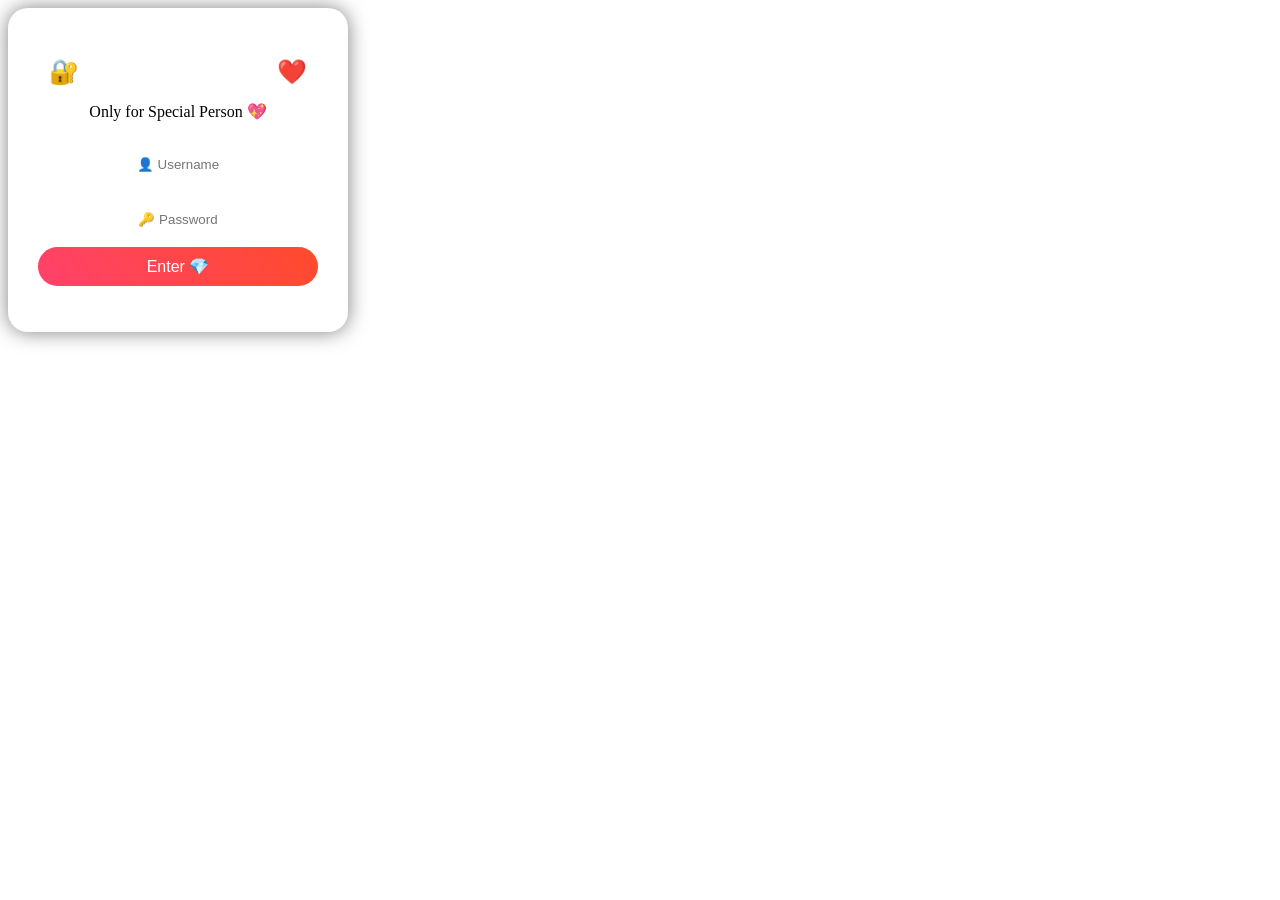
==== index.html @ 48de4220 "Update index.html" ====
<!DOCTYPE html>
<html>
<head>
  <title>Ultra Login 💖</title>
  <link rel="stylesheet" href="style.css">
</head>

<body>

<div class="container">

  <div class="glass">
    <h2>🔐 Secret Love Login ❤️</h2>
    <p>Only for Special Person 💖</p>

    <input type="text" id="user" placeholder="👤 Username"><br>
    <input type="password" id="pass" placeholder="🔑 Password"><br>

    <button onclick="login()">Enter 💎</button>

    <p id="msg"></p>
  </div>

</div>

<script src="script.js"></script>

</body>
</html>
---- style.css ----
/* BACKGROUND */
.login-bg {
  display: flex;
  justify-content: center;
  align-items: center;
  height: 100vh;
  background: linear-gradient(-45deg, #ff4b2b, #ff416c, #8e2de2, #4a00e0);
  background-size: 400% 400%;
  animation: gradientBG 10s ease infinite;
  font-family: Arial, sans-serif;
}

/* ANIMATION BG */
@keyframes gradientBG {
  0% { background-position: 0% 50%; }
  50% { background-position: 100% 50%; }
  100% { background-position: 0% 50%; }
}

/* GLASS CARD */
.glass {
  background: rgba(255, 255, 255, 0.15);
  padding: 30px;
  border-radius: 20px;
  text-align: center;
  backdrop-filter: blur(15px);
  box-shadow: 0 0 20px rgba(0,0,0,0.5);
  width: 280px;
}

/* TITLE */
.glass h2 {
  color: white;
  margin-bottom: 5px;
}

/* SUBTEXT */
.sub {
  color: #ffdede;
  font-size: 14px;
  margin-bottom: 15px;
}

/* INPUT */
input {
  width: 90%;
  padding: 10px;
  margin: 10px 0;
  border-radius: 25px;
  border: none;
  outline: none;
  text-align: center;
}

/* BUTTON */
button {
  width: 100%;
  padding: 10px;
  border-radius: 25px;
  border: none;
  background: linear-gradient(45deg, #ff416c, #ff4b2b);
  color: white;
  font-size: 16px;
  cursor: pointer;
  transition: 0.3s;
}

/* BUTTON HOVER */
button:hover {
  transform: scale(1.05);
  box-shadow: 0 0 15px #ff4b2b;
}

/* ERROR MSG */
#msg {
  color: yellow;
  margin-top: 10px;
}
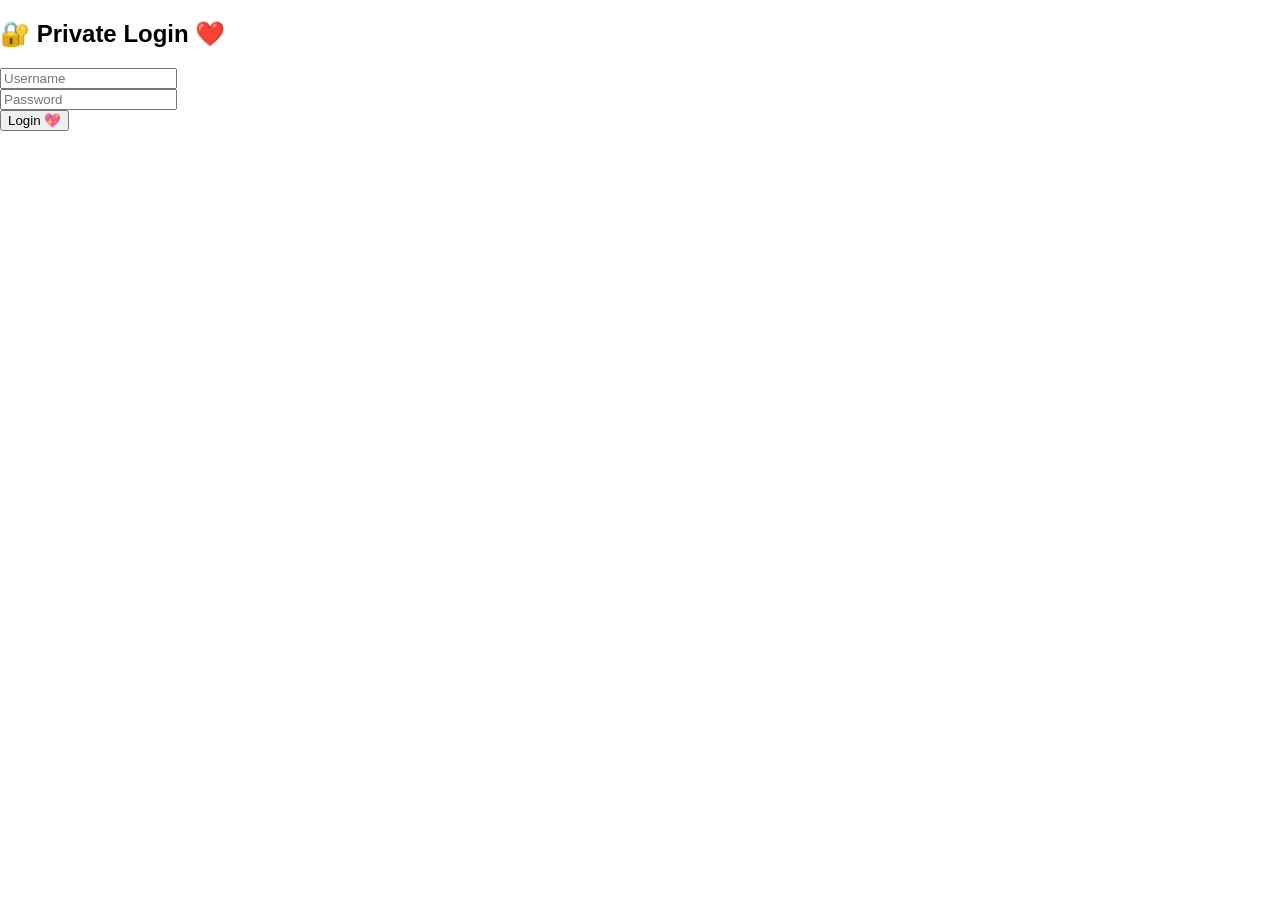
==== commit 8192a5bf: "Update index.html" ====
--- a/index.html
+++ b/index.html
@@ -1,26 +1,21 @@
 <!DOCTYPE html>
 <html>
 <head>
-  <title>Ultra Login 💖</title>
+  <title>Private Login 💖</title>
   <link rel="stylesheet" href="style.css">
 </head>
 
-<body>
+<body class="login-bg">
 
-<div class="container">
+<div class="glass">
+  <h2>🔐 Private Login ❤️</h2>
 
-  <div class="glass">
-    <h2>🔐 Secret Love Login ❤️</h2>
-    <p>Only for Special Person 💖</p>
+  <input type="text" id="user" placeholder="Username"><br>
+  <input type="password" id="pass" placeholder="Password"><br>
 
-    <input type="text" id="user" placeholder="👤 Username"><br>
-    <input type="password" id="pass" placeholder="🔑 Password"><br>
+  <button onclick="login()">Login 💖</button>
 
-    <button onclick="login()">Enter 💎</button>
-
-    <p id="msg"></p>
-  </div>
-
+  <p id="msg"></p>
 </div>
 
 <script src="script.js"></script>
--- a/style.css
+++ b/style.css
@@ -1,78 +1,59 @@
-/* BACKGROUND */
-.login-bg {
-  display: flex;
-  justify-content: center;
-  align-items: center;
-  height: 100vh;
-  background: linear-gradient(-45deg, #ff4b2b, #ff416c, #8e2de2, #4a00e0);
-  background-size: 400% 400%;
-  animation: gradientBG 10s ease infinite;
-  font-family: Arial, sans-serif;
+body{
+  margin:0;
+  font-family:sans-serif;
+  overflow:hidden;
 }
 
-/* ANIMATION BG */
-@keyframes gradientBG {
-  0% { background-position: 0% 50%; }
-  50% { background-position: 100% 50%; }
-  100% { background-position: 0% 50%; }
+/* VIDEO */
+#bgVideo{
+  position:fixed;
+  width:100%;
+  height:100%;
+  object-fit:cover;
+  z-index:-1;
 }
 
-/* GLASS CARD */
-.glass {
-  background: rgba(255, 255, 255, 0.15);
-  padding: 30px;
-  border-radius: 20px;
-  text-align: center;
-  backdrop-filter: blur(15px);
-  box-shadow: 0 0 20px rgba(0,0,0,0.5);
-  width: 280px;
+/* CONTENT */
+.content{
+  text-align:center;
+  color:white;
+  margin-top:100px;
 }
 
-/* TITLE */
-.glass h2 {
-  color: white;
-  margin-bottom: 5px;
+/* INTRO */
+#intro{
+  position:fixed;
+  width:100%;
+  height:100%;
+  background:black;
+  display:flex;
+  justify-content:center;
+  align-items:center;
+  color:white;
+  z-index:999;
 }
 
-/* SUBTEXT */
-.sub {
-  color: #ffdede;
-  font-size: 14px;
-  margin-bottom: 15px;
+/* 🎈 BALLOONS */
+.balloons span{
+  position:fixed;
+  bottom:-100px;
+  width:40px;
+  height:60px;
+  border-radius:50%;
+  animation:rise 10s infinite;
 }
 
-/* INPUT */
-input {
-  width: 90%;
-  padding: 10px;
-  margin: 10px 0;
-  border-radius: 25px;
-  border: none;
-  outline: none;
-  text-align: center;
+/* COLORS */
+.balloons span:nth-child(1){ left:10%; background:#ff4d4d; animation-duration:8s;}
+.balloons span:nth-child(2){ left:25%; background:#ffcc00; animation-duration:10s;}
+.balloons span:nth-child(3){ left:40%; background:#00ffcc; animation-duration:7s;}
+.balloons span:nth-child(4){ left:55%; background:#ff66ff; animation-duration:9s;}
+.balloons span:nth-child(5){ left:70%; background:#66ccff; animation-duration:11s;}
+.balloons span:nth-child(6){ left:85%; background:#ff9966; animation-duration:8s;}
+.balloons span:nth-child(7){ left:95%; background:#99ff99; animation-duration:12s;}
+
+/* ANIMATION */
+@keyframes rise{
+  0%{transform:translateY(0); opacity:1;}
+  100%{transform:translateY(-120vh); opacity:0;}
 }
-
-/* BUTTON */
-button {
-  width: 100%;
-  padding: 10px;
-  border-radius: 25px;
-  border: none;
-  background: linear-gradient(45deg, #ff416c, #ff4b2b);
-  color: white;
-  font-size: 16px;
-  cursor: pointer;
-  transition: 0.3s;
-}
-
-/* BUTTON HOVER */
-button:hover {
-  transform: scale(1.05);
-  box-shadow: 0 0 15px #ff4b2b;
-}
-
-/* ERROR MSG */
-#msg {
-  color: yellow;
-  margin-top: 10px;
-}
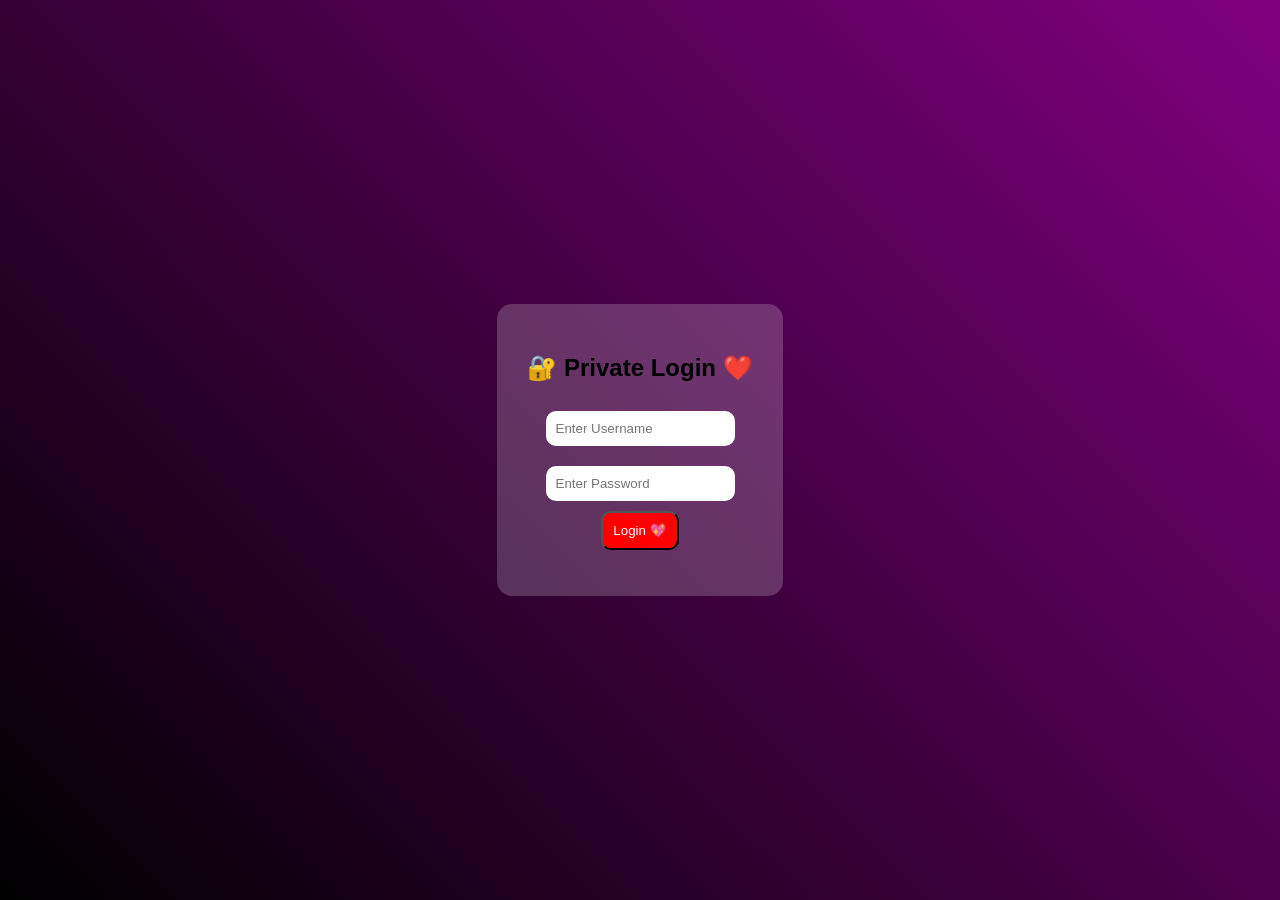
==== commit 0efcf0bd: "Update index.html" ====
--- a/index.html
+++ b/index.html
@@ -1,7 +1,7 @@
 <!DOCTYPE html>
 <html>
 <head>
-  <title>Private Login 💖</title>
+  <title>Private For Annu 💖</title>
   <link rel="stylesheet" href="style.css">
 </head>
 
@@ -10,8 +10,8 @@
 <div class="glass">
   <h2>🔐 Private Login ❤️</h2>
 
-  <input type="text" id="user" placeholder="Username"><br>
-  <input type="password" id="pass" placeholder="Password"><br>
+  <input type="text" id="user" placeholder="Enter Username"><br>
+  <input type="password" id="pass" placeholder="Enter Password"><br>
 
   <button onclick="login()">Login 💖</button>
 
--- a/style.css
+++ b/style.css
@@ -1,10 +1,40 @@
 body{
   margin:0;
   font-family:sans-serif;
-  overflow:hidden;
 }
 
-/* VIDEO */
+/* 🔐 LOGIN PAGE */
+.login-bg{
+  display:flex;
+  justify-content:center;
+  align-items:center;
+  height:100vh;
+  background:linear-gradient(45deg, black, purple);
+}
+
+.glass{
+  background:rgba(255,255,255,0.2);
+  padding:30px;
+  border-radius:15px;
+  text-align:center;
+}
+
+input{
+  padding:10px;
+  margin:10px;
+  border-radius:10px;
+  border:none;
+}
+
+button{
+  padding:10px;
+  border-radius:10px;
+  background:red;
+  color:white;
+  cursor:pointer;
+}
+
+/* 🎥 VIDEO */
 #bgVideo{
   position:fixed;
   width:100%;
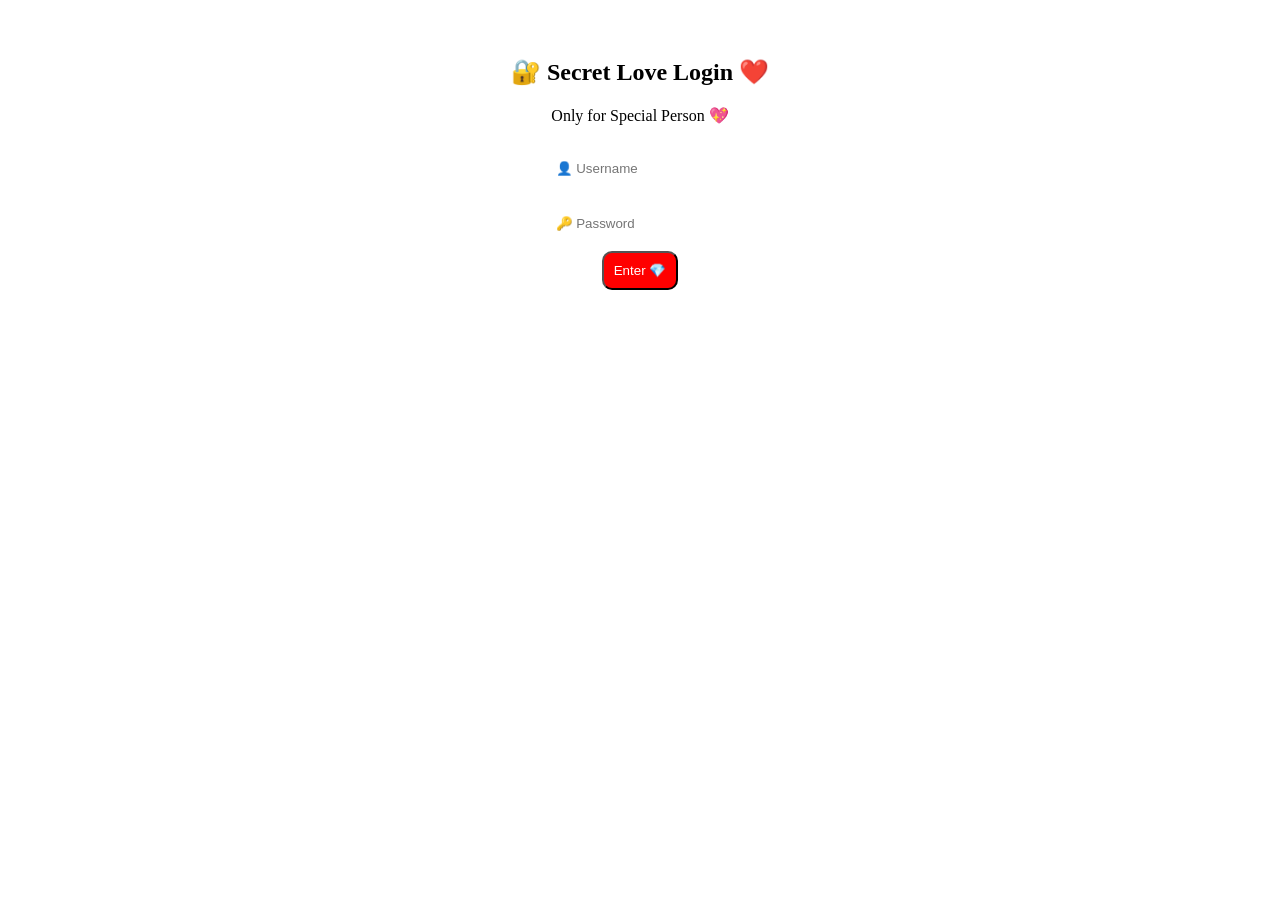
==== commit 55e2ea8f: "Update index.html" ====
--- a/index.html
+++ b/index.html
@@ -1,21 +1,26 @@
 <!DOCTYPE html>
 <html>
 <head>
-  <title>Private For Annu 💖</title>
+  <title>Ultra Login 💖</title>
   <link rel="stylesheet" href="style.css">
 </head>
 
-<body class="login-bg">
+<body>
 
-<div class="glass">
-  <h2>🔐 Private Login ❤️</h2>
+<div class="container">
 
-  <input type="text" id="user" placeholder="Enter Username"><br>
-  <input type="password" id="pass" placeholder="Enter Password"><br>
+  <div class="glass">
+    <h2>🔐 Secret Love Login ❤️</h2>
+    <p>Only for Special Person 💖</p>
 
-  <button onclick="login()">Login 💖</button>
+    <input type="text" id="user" placeholder="👤 Username"><br>
+    <input type="password" id="pass" placeholder="🔑 Password"><br>
 
-  <p id="msg"></p>
+    <button onclick="login()">Enter 💎</button>
+
+    <p id="msg"></p>
+  </div>
+
 </div>
 
 <script src="script.js"></script>
--- a/style.css
+++ b/style.css
@@ -1,89 +1,33 @@
-body{
-  margin:0;
-  font-family:sans-serif;
+/* LOGIN BACKGROUND */
+.login-bg {
+  display: flex;
+  justify-content: center;
+  align-items: center;
+  height: 100vh;
+  background: linear-gradient(45deg, black, purple);
 }
 
-/* 🔐 LOGIN PAGE */
-.login-bg{
-  display:flex;
-  justify-content:center;
-  align-items:center;
-  height:100vh;
-  background:linear-gradient(45deg, black, purple);
+/* LOGIN BOX */
+.glass {
+  background: rgba(255,255,255,0.2);
+  padding: 30px;
+  border-radius: 15px;
+  text-align: center;
 }
 
-.glass{
-  background:rgba(255,255,255,0.2);
-  padding:30px;
-  border-radius:15px;
-  text-align:center;
+/* INPUT */
+input {
+  padding: 10px;
+  margin: 10px;
+  border-radius: 10px;
+  border: none;
 }
 
-input{
-  padding:10px;
-  margin:10px;
-  border-radius:10px;
-  border:none;
+/* BUTTON */
+button {
+  padding: 10px;
+  border-radius: 10px;
+  background: red;
+  color: white;
+  cursor: pointer;
 }
-
-button{
-  padding:10px;
-  border-radius:10px;
-  background:red;
-  color:white;
-  cursor:pointer;
-}
-
-/* 🎥 VIDEO */
-#bgVideo{
-  position:fixed;
-  width:100%;
-  height:100%;
-  object-fit:cover;
-  z-index:-1;
-}
-
-/* CONTENT */
-.content{
-  text-align:center;
-  color:white;
-  margin-top:100px;
-}
-
-/* INTRO */
-#intro{
-  position:fixed;
-  width:100%;
-  height:100%;
-  background:black;
-  display:flex;
-  justify-content:center;
-  align-items:center;
-  color:white;
-  z-index:999;
-}
-
-/* 🎈 BALLOONS */
-.balloons span{
-  position:fixed;
-  bottom:-100px;
-  width:40px;
-  height:60px;
-  border-radius:50%;
-  animation:rise 10s infinite;
-}
-
-/* COLORS */
-.balloons span:nth-child(1){ left:10%; background:#ff4d4d; animation-duration:8s;}
-.balloons span:nth-child(2){ left:25%; background:#ffcc00; animation-duration:10s;}
-.balloons span:nth-child(3){ left:40%; background:#00ffcc; animation-duration:7s;}
-.balloons span:nth-child(4){ left:55%; background:#ff66ff; animation-duration:9s;}
-.balloons span:nth-child(5){ left:70%; background:#66ccff; animation-duration:11s;}
-.balloons span:nth-child(6){ left:85%; background:#ff9966; animation-duration:8s;}
-.balloons span:nth-child(7){ left:95%; background:#99ff99; animation-duration:12s;}
-
-/* ANIMATION */
-@keyframes rise{
-  0%{transform:translateY(0); opacity:1;}
-  100%{transform:translateY(-120vh); opacity:0;}
-}
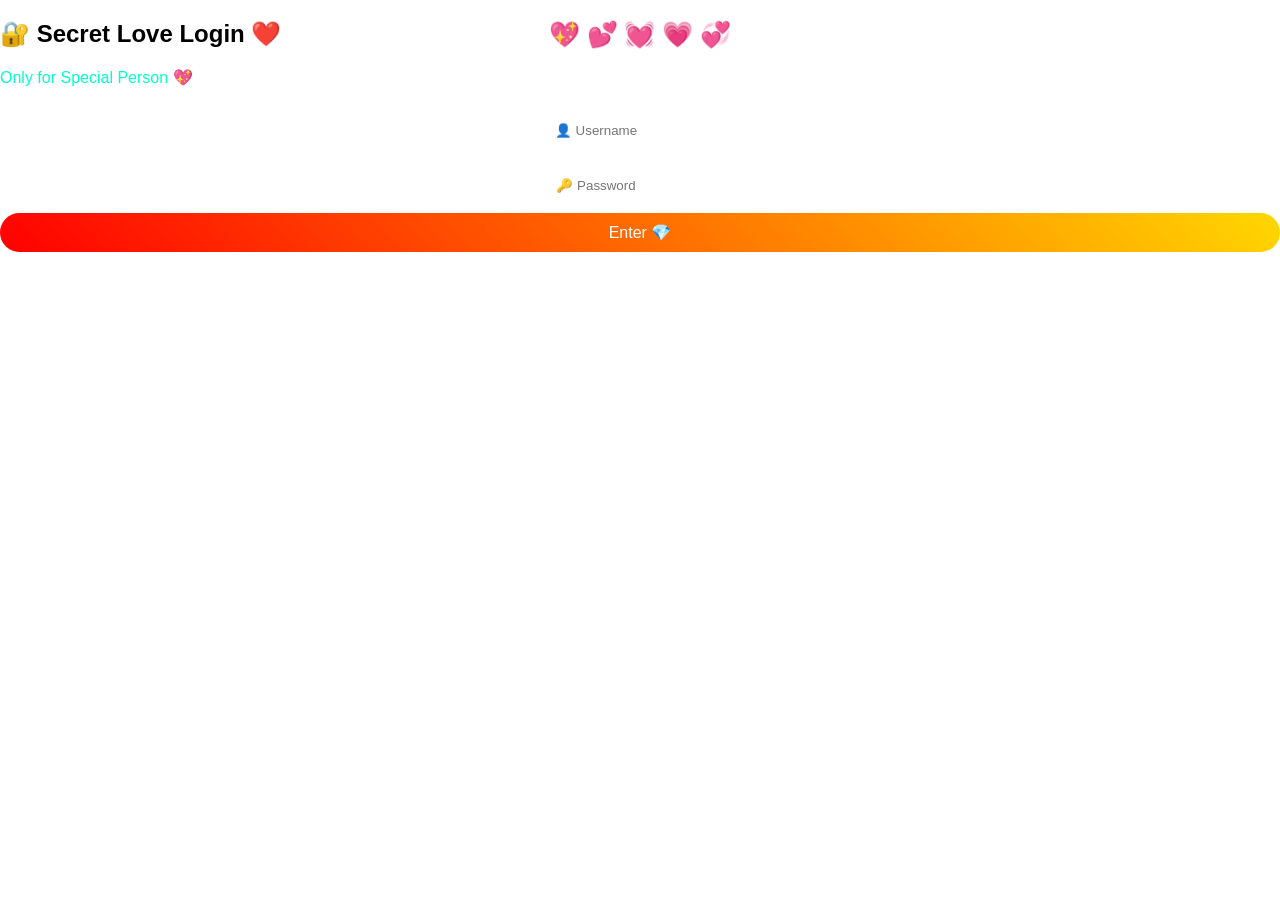
==== commit 6717245c: "Update HTML structure and content for login page" ====
--- a/index.html
+++ b/index.html
@@ -1,29 +1,27 @@
 <!DOCTYPE html>
-<html>
+<html lang="en">
 <head>
-  <title>Ultra Login 💖</title>
-  <link rel="stylesheet" href="style.css">
+<meta charset="UTF-8">
+<title>Secret Login</title>
+<link rel="stylesheet" href="style.css">
 </head>
 
 <body>
 
-<div class="container">
+<div class="bg"></div>
 
-  <div class="glass">
+<div class="login-box">
     <h2>🔐 Secret Love Login ❤️</h2>
-    <p>Only for Special Person 💖</p>
+    <p class="subtitle">Only for Special Person 💖</p>
 
-    <input type="text" id="user" placeholder="👤 Username"><br>
-    <input type="password" id="pass" placeholder="🔑 Password"><br>
+    <input type="text" id="user" placeholder="👤 Username">
+    <input type="password" id="pass" placeholder="🔑 Password">
 
     <button onclick="login()">Enter 💎</button>
 
-    <p id="msg"></p>
-  </div>
-
+    <p id="error"></p>
 </div>
 
 <script src="script.js"></script>
-
 </body>
 </html>
--- a/style.css
+++ b/style.css
@@ -1,33 +1,94 @@
-/* LOGIN BACKGROUND */
-.login-bg {
+body {
+  margin: 0;
+  font-family: Arial;
+  overflow: hidden;
+}
+
+/* MULTI COLOR BACKGROUND */
+.container {
+  height: 100vh;
   display: flex;
   justify-content: center;
   align-items: center;
-  height: 100vh;
-  background: linear-gradient(45deg, black, purple);
+  background: linear-gradient(270deg, #ff0080, #ff8c00, #40e0d0, #8a2be2);
+  background-size: 800% 800%;
+  animation: bgMove 10s infinite;
 }
 
-/* LOGIN BOX */
+@keyframes bgMove {
+  0% {background-position: 0%}
+  50% {background-position: 100%}
+  100% {background-position: 0%}
+}
+
+/* GLASS CARD */
 .glass {
-  background: rgba(255,255,255,0.2);
+  background: rgba(0,0,0,0.6);
   padding: 30px;
-  border-radius: 15px;
+  border-radius: 20px;
   text-align: center;
+  backdrop-filter: blur(15px);
+  box-shadow: 0 0 30px #ffd700;
+  width: 280px;
+}
+
+/* TITLE */
+.glass h2 {
+  color: gold;
+  text-shadow: 0 0 10px red;
 }
 
 /* INPUT */
 input {
+  width: 90%;
   padding: 10px;
   margin: 10px;
-  border-radius: 10px;
+  border-radius: 25px;
   border: none;
+  text-align: center;
+  outline: none;
 }
 
 /* BUTTON */
 button {
+  width: 100%;
   padding: 10px;
-  border-radius: 10px;
-  background: red;
+  border-radius: 25px;
+  border: none;
+  background: linear-gradient(45deg, red, gold);
   color: white;
+  font-size: 16px;
   cursor: pointer;
+  transition: 0.3s;
 }
+
+/* BUTTON HOVER */
+button:hover {
+  transform: scale(1.1);
+  box-shadow: 0 0 20px red;
+}
+
+/* ERROR */
+#msg {
+  color: yellow;
+}
+
+/* HACKER EFFECT TEXT */
+p {
+  color: #00ffcc;
+}
+
+/* FLOATING HEARTS */
+body::before {
+  content: "💖 💕 💓 💗 💞";
+  position: absolute;
+  font-size: 25px;
+  animation: float 10s linear infinite;
+  width: 100%;
+  text-align: center;
+}
+
+@keyframes float {
+  0% {top: 100%;}
+  100% {top: -10%;}
+}
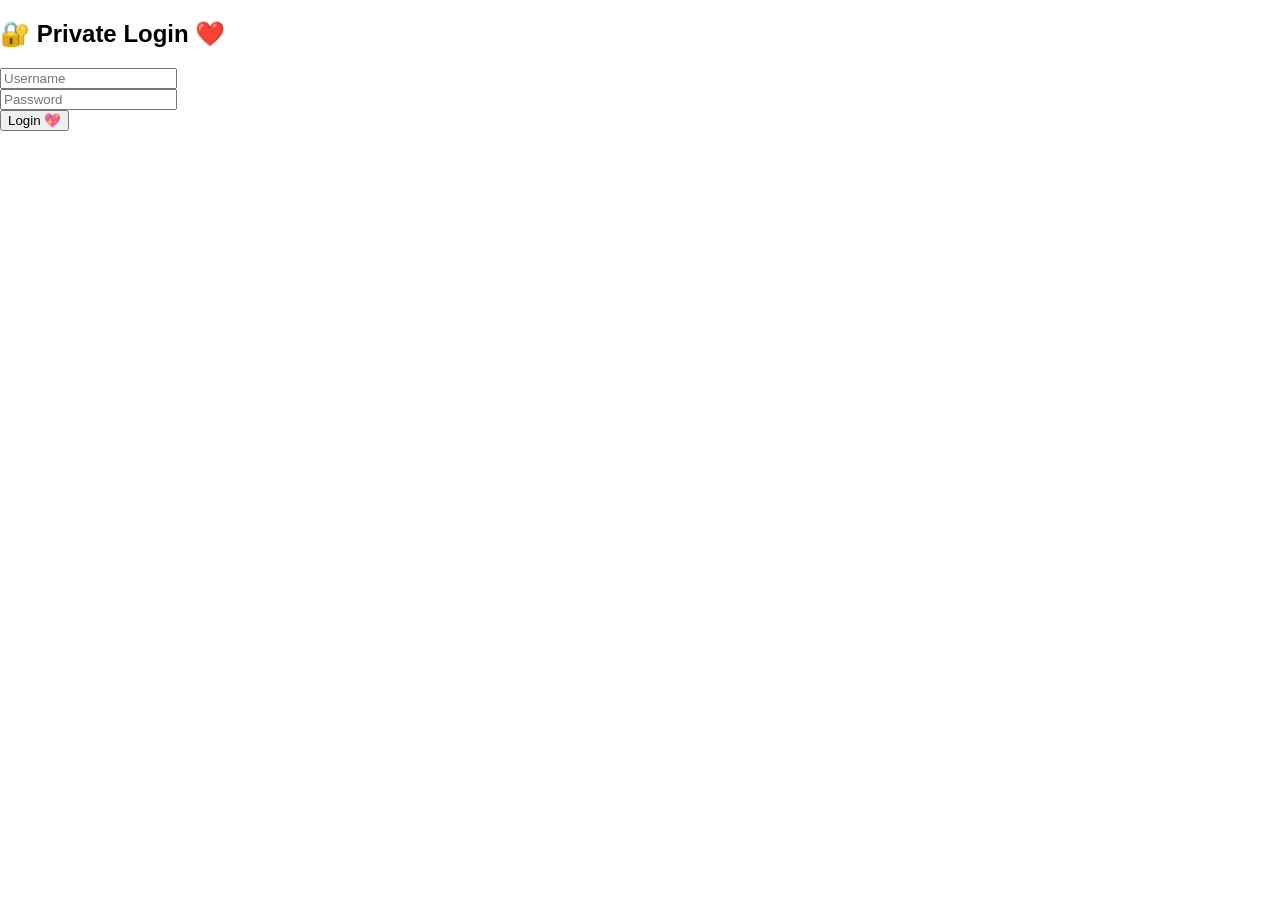
==== commit 0eeeae3b: "Update index.html" ====
--- a/index.html
+++ b/index.html
@@ -1,27 +1,24 @@
 <!DOCTYPE html>
-<html lang="en">
+<html>
 <head>
-<meta charset="UTF-8">
-<title>Secret Login</title>
-<link rel="stylesheet" href="style.css">
+  <title>Private Login 💖</title>
+  <link rel="stylesheet" href="style.css">
 </head>
 
-<body>
+<body class="login-bg">
 
-<div class="bg"></div>
+<div class="glass">
+  <h2>🔐 Private Login ❤️</h2>
 
-<div class="login-box">
-    <h2>🔐 Secret Love Login ❤️</h2>
-    <p class="subtitle">Only for Special Person 💖</p>
+  <input type="text" id="user" placeholder="Username"><br>
+  <input type="password" id="pass" placeholder="Password"><br>
 
-    <input type="text" id="user" placeholder="👤 Username">
-    <input type="password" id="pass" placeholder="🔑 Password">
+  <button onclick="login()">Login 💖</button>
 
-    <button onclick="login()">Enter 💎</button>
-
-    <p id="error"></p>
+  <p id="msg"></p>
 </div>
 
 <script src="script.js"></script>
+
 </body>
 </html>
--- a/style.css
+++ b/style.css
@@ -1,94 +1,102 @@
 body {
-  margin: 0;
-  font-family: Arial;
-  overflow: hidden;
+    margin: 0;
+    font-family: Arial;
+    overflow: hidden;
 }
 
-/* MULTI COLOR BACKGROUND */
-.container {
-  height: 100vh;
-  display: flex;
-  justify-content: center;
-  align-items: center;
-  background: linear-gradient(270deg, #ff0080, #ff8c00, #40e0d0, #8a2be2);
-  background-size: 800% 800%;
-  animation: bgMove 10s infinite;
+/* 🌈 Animated Background */
+.bg {
+    position: fixed;
+    width: 100%;
+    height: 100%;
+    background: linear-gradient(270deg, #ff0080, #ff8c00, #40e0d0, #ff0080);
+    background-size: 800% 800%;
+    animation: gradientMove 15s ease infinite;
+    z-index: -1;
 }
 
-@keyframes bgMove {
-  0% {background-position: 0%}
-  50% {background-position: 100%}
-  100% {background-position: 0%}
+@keyframes gradientMove {
+    0% {background-position: 0%}
+    50% {background-position: 100%}
+    100% {background-position: 0%}
 }
 
-/* GLASS CARD */
-.glass {
-  background: rgba(0,0,0,0.6);
-  padding: 30px;
-  border-radius: 20px;
-  text-align: center;
-  backdrop-filter: blur(15px);
-  box-shadow: 0 0 30px #ffd700;
-  width: 280px;
+/* 💖 Login Box */
+.login-box {
+    width: 300px;
+    padding: 25px;
+    position: absolute;
+    top: 50%;
+    left: 50%;
+    transform: translate(-50%,-50%);
+    
+    background: rgba(0,0,0,0.6);
+    border-radius: 20px;
+    text-align: center;
+
+    box-shadow: 0 0 20px #ff0080, 0 0 40px #ff0080;
+    color: white;
 }
 
-/* TITLE */
-.glass h2 {
-  color: gold;
-  text-shadow: 0 0 10px red;
+/* Glow Title */
+.login-box h2 {
+    color: gold;
+    text-shadow: 0 0 10px gold, 0 0 20px orange;
 }
 
-/* INPUT */
-input {
-  width: 90%;
-  padding: 10px;
-  margin: 10px;
-  border-radius: 25px;
-  border: none;
-  text-align: center;
-  outline: none;
+/* Subtitle */
+.subtitle {
+    color: #00ffcc;
+    margin-bottom: 15px;
 }
 
-/* BUTTON */
-button {
-  width: 100%;
-  padding: 10px;
-  border-radius: 25px;
-  border: none;
-  background: linear-gradient(45deg, red, gold);
-  color: white;
-  font-size: 16px;
-  cursor: pointer;
-  transition: 0.3s;
+/* Inputs */
+.login-box input {
+    width: 90%;
+    padding: 10px;
+    margin: 10px 0;
+    border: none;
+    border-radius: 10px;
 }
 
-/* BUTTON HOVER */
-button:hover {
-  transform: scale(1.1);
-  box-shadow: 0 0 20px red;
+/* Button */
+.login-box button {
+    padding: 10px 20px;
+    border: none;
+    border-radius: 20px;
+    background: linear-gradient(45deg, #ff0080, orange);
+    color: white;
+    font-size: 16px;
+    cursor: pointer;
+
+    box-shadow: 0 0 10px #ff0080, 0 0 20px orange;
 }
 
-/* ERROR */
-#msg {
-  color: yellow;
+.login-box button:hover {
+    transform: scale(1.1);
 }
 
-/* HACKER EFFECT TEXT */
-p {
-  color: #00ffcc;
+/* Error */
+#error {
+    color: red;
+    margin-top: 10px;
 }
 
-/* FLOATING HEARTS */
-body::before {
-  content: "💖 💕 💓 💗 💞";
-  position: absolute;
-  font-size: 25px;
-  animation: float 10s linear infinite;
-  width: 100%;
-  text-align: center;
+/* ❤️ Floating Hearts */
+.heart {
+    position: fixed;
+    bottom: -10px;
+    color: pink;
+    animation: floatUp 5s linear infinite;
 }
 
-@keyframes float {
-  0% {top: 100%;}
-  100% {top: -10%;}
+@keyframes floatUp {
+    0% {
+        transform: translateY(0);
+        opacity: 1;
+    }
+    100% {
+        transform: translateY(-100vh);
+        opacity: 0;
+    }
 }
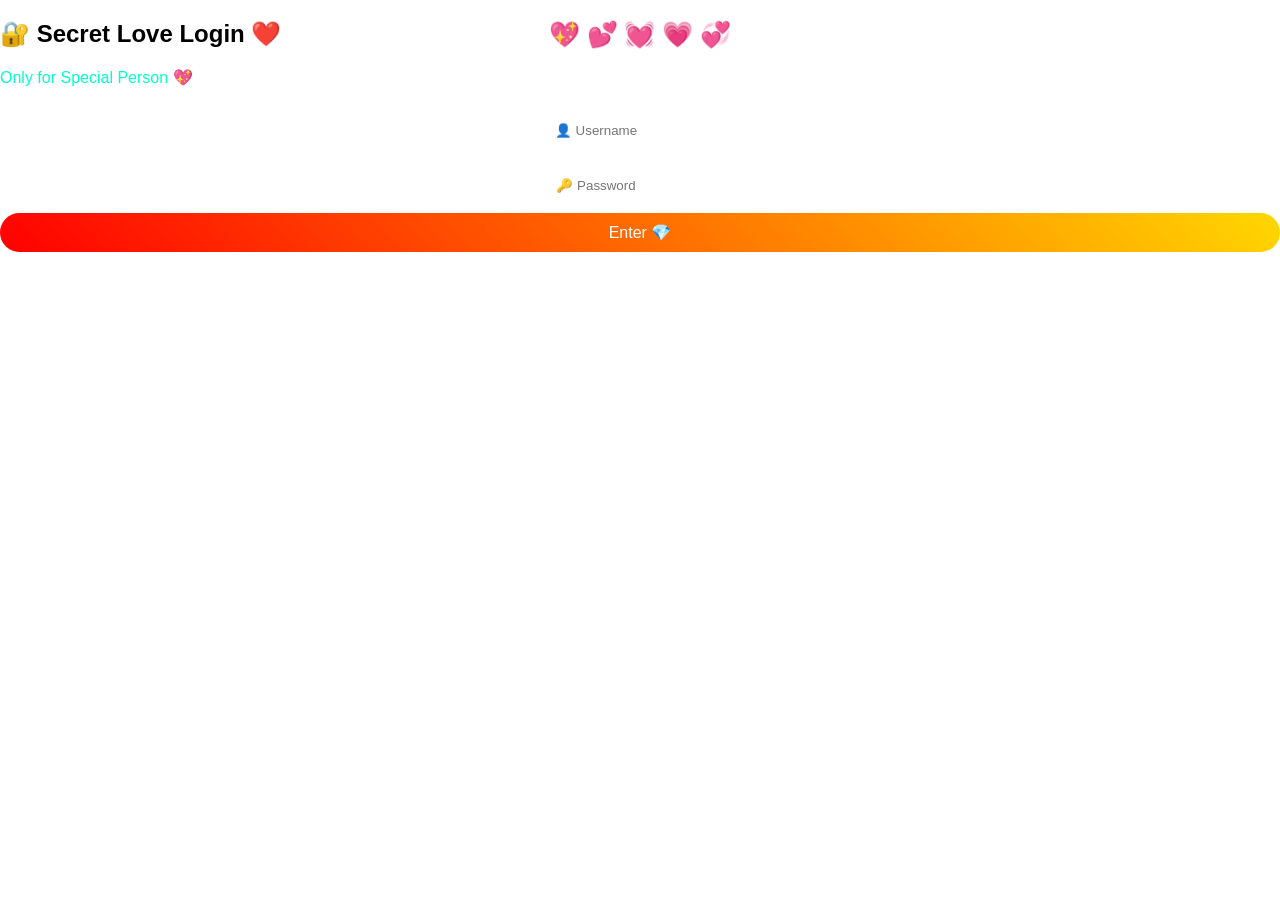
==== commit 831f4f4f: "Update index.html" ====
--- a/index.html
+++ b/index.html
@@ -1,24 +1,27 @@
 <!DOCTYPE html>
-<html>
+<html lang="en">
 <head>
-  <title>Private Login 💖</title>
-  <link rel="stylesheet" href="style.css">
+<meta charset="UTF-8">
+<title>Secret Login</title>
+<link rel="stylesheet" href="style.css">
 </head>
 
-<body class="login-bg">
+<body>
 
-<div class="glass">
-  <h2>🔐 Private Login ❤️</h2>
+<div class="bg"></div>
 
-  <input type="text" id="user" placeholder="Username"><br>
-  <input type="password" id="pass" placeholder="Password"><br>
+<div class="login-box">
+    <h2>🔐 Secret Love Login ❤️</h2>
+    <p class="subtitle">Only for Special Person 💖</p>
 
-  <button onclick="login()">Login 💖</button>
+    <input type="text" id="user" placeholder="👤 Username">
+    <input type="password" id="pass" placeholder="🔑 Password">
 
-  <p id="msg"></p>
+    <button onclick="login()">Enter 💎</button>
+
+    <p id="error"></p>
 </div>
 
 <script src="script.js"></script>
-
 </body>
 </html>
--- a/style.css
+++ b/style.css
@@ -1,102 +1,94 @@
 body {
-    margin: 0;
-    font-family: Arial;
-    overflow: hidden;
+  margin: 0;
+  font-family: Arial;
+  overflow: hidden;
 }
 
-/* 🌈 Animated Background */
-.bg {
-    position: fixed;
-    width: 100%;
-    height: 100%;
-    background: linear-gradient(270deg, #ff0080, #ff8c00, #40e0d0, #ff0080);
-    background-size: 800% 800%;
-    animation: gradientMove 15s ease infinite;
-    z-index: -1;
+/* MULTI COLOR BACKGROUND */
+.container {
+  height: 100vh;
+  display: flex;
+  justify-content: center;
+  align-items: center;
+  background: linear-gradient(270deg, #ff0080, #ff8c00, #40e0d0, #8a2be2);
+  background-size: 800% 800%;
+  animation: bgMove 10s infinite;
 }
 
-@keyframes gradientMove {
-    0% {background-position: 0%}
-    50% {background-position: 100%}
-    100% {background-position: 0%}
+@keyframes bgMove {
+  0% {background-position: 0%}
+  50% {background-position: 100%}
+  100% {background-position: 0%}
 }
 
-/* 💖 Login Box */
-.login-box {
-    width: 300px;
-    padding: 25px;
-    position: absolute;
-    top: 50%;
-    left: 50%;
-    transform: translate(-50%,-50%);
-    
-    background: rgba(0,0,0,0.6);
-    border-radius: 20px;
-    text-align: center;
-
-    box-shadow: 0 0 20px #ff0080, 0 0 40px #ff0080;
-    color: white;
+/* GLASS CARD */
+.glass {
+  background: rgba(0,0,0,0.6);
+  padding: 30px;
+  border-radius: 20px;
+  text-align: center;
+  backdrop-filter: blur(15px);
+  box-shadow: 0 0 30px #ffd700;
+  width: 280px;
 }
 
-/* Glow Title */
-.login-box h2 {
-    color: gold;
-    text-shadow: 0 0 10px gold, 0 0 20px orange;
+/* TITLE */
+.glass h2 {
+  color: gold;
+  text-shadow: 0 0 10px red;
 }
 
-/* Subtitle */
-.subtitle {
-    color: #00ffcc;
-    margin-bottom: 15px;
+/* INPUT */
+input {
+  width: 90%;
+  padding: 10px;
+  margin: 10px;
+  border-radius: 25px;
+  border: none;
+  text-align: center;
+  outline: none;
 }
 
-/* Inputs */
-.login-box input {
-    width: 90%;
-    padding: 10px;
-    margin: 10px 0;
-    border: none;
-    border-radius: 10px;
+/* BUTTON */
+button {
+  width: 100%;
+  padding: 10px;
+  border-radius: 25px;
+  border: none;
+  background: linear-gradient(45deg, red, gold);
+  color: white;
+  font-size: 16px;
+  cursor: pointer;
+  transition: 0.3s;
 }
 
-/* Button */
-.login-box button {
-    padding: 10px 20px;
-    border: none;
-    border-radius: 20px;
-    background: linear-gradient(45deg, #ff0080, orange);
-    color: white;
-    font-size: 16px;
-    cursor: pointer;
-
-    box-shadow: 0 0 10px #ff0080, 0 0 20px orange;
+/* BUTTON HOVER */
+button:hover {
+  transform: scale(1.1);
+  box-shadow: 0 0 20px red;
 }
 
-.login-box button:hover {
-    transform: scale(1.1);
+/* ERROR */
+#msg {
+  color: yellow;
 }
 
-/* Error */
-#error {
-    color: red;
-    margin-top: 10px;
+/* HACKER EFFECT TEXT */
+p {
+  color: #00ffcc;
 }
 
-/* ❤️ Floating Hearts */
-.heart {
-    position: fixed;
-    bottom: -10px;
-    color: pink;
-    animation: floatUp 5s linear infinite;
+/* FLOATING HEARTS */
+body::before {
+  content: "💖 💕 💓 💗 💞";
+  position: absolute;
+  font-size: 25px;
+  animation: float 10s linear infinite;
+  width: 100%;
+  text-align: center;
 }
 
-@keyframes floatUp {
-    0% {
-        transform: translateY(0);
-        opacity: 1;
-    }
-    100% {
-        transform: translateY(-100vh);
-        opacity: 0;
-    }
+@keyframes float {
+  0% {top: 100%;}
+  100% {top: -10%;}
 }
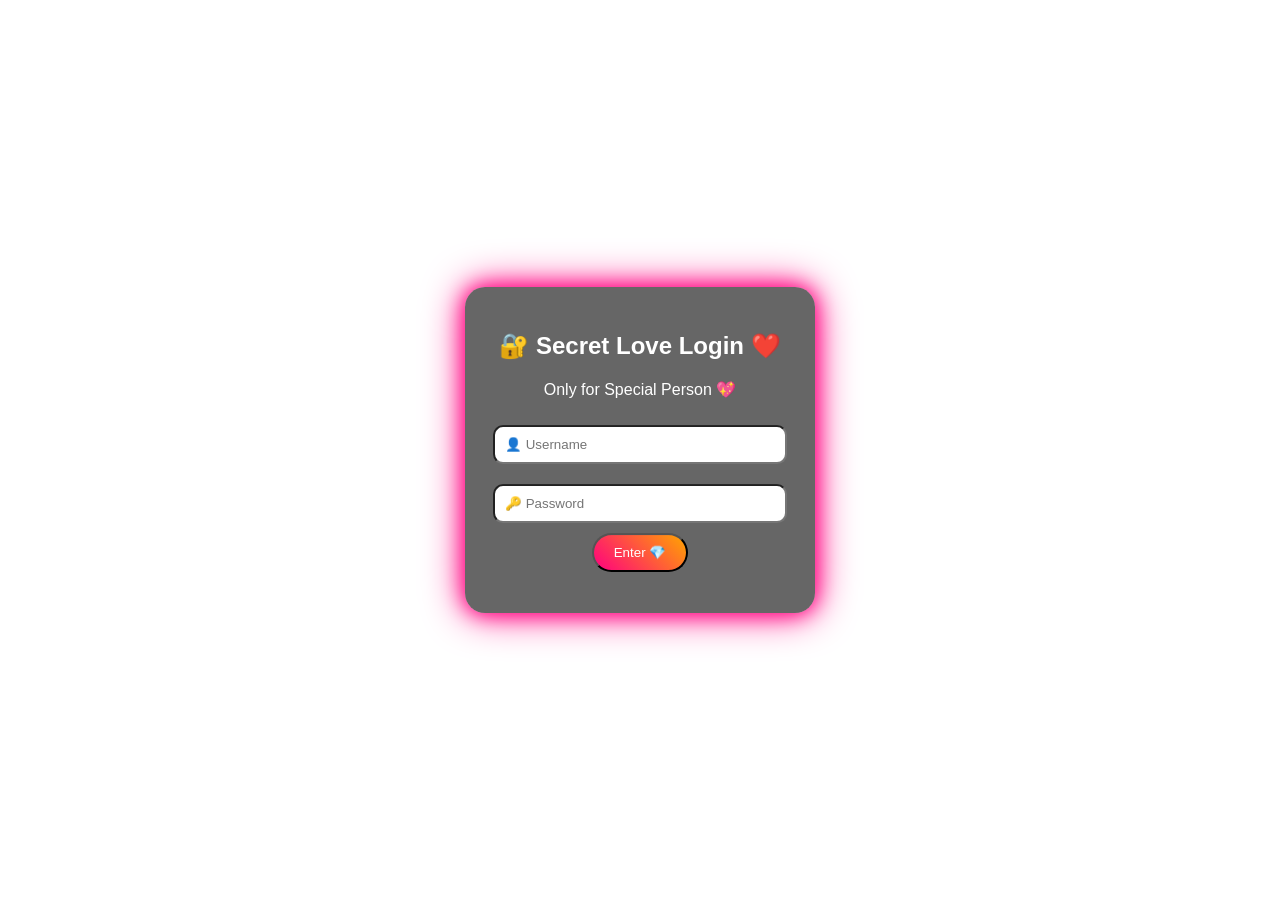
==== commit cb531c0f: "Update index.html" ====
--- a/index.html
+++ b/index.html
@@ -2,11 +2,11 @@
 <html lang="en">
 <head>
 <meta charset="UTF-8">
-<title>Secret Login</title>
+<title>Secret Login ❤️</title>
 <link rel="stylesheet" href="style.css">
 </head>
 
-<body>
+<body class="login">
 
 <div class="bg"></div>
 
@@ -19,7 +19,7 @@
 
     <button onclick="login()">Enter 💎</button>
 
-    <p id="error"></p>
+    <p id="msg"></p>
 </div>
 
 <script src="script.js"></script>
--- a/style.css
+++ b/style.css
@@ -1,94 +1,117 @@
+/* RESET */
 body {
-  margin: 0;
-  font-family: Arial;
-  overflow: hidden;
+    margin: 0;
+    font-family: Arial;
 }
 
-/* MULTI COLOR BACKGROUND */
-.container {
-  height: 100vh;
-  display: flex;
-  justify-content: center;
-  align-items: center;
-  background: linear-gradient(270deg, #ff0080, #ff8c00, #40e0d0, #8a2be2);
-  background-size: 800% 800%;
-  animation: bgMove 10s infinite;
+/* ================= LOGIN PAGE SAFE ================= */
+body:not(.home) {
+    overflow: auto;
 }
 
-@keyframes bgMove {
-  0% {background-position: 0%}
-  50% {background-position: 100%}
-  100% {background-position: 0%}
+/* ================= HOME PAGE ================= */
+.home {
+    overflow: hidden;
 }
 
-/* GLASS CARD */
-.glass {
-  background: rgba(0,0,0,0.6);
-  padding: 30px;
-  border-radius: 20px;
-  text-align: center;
-  backdrop-filter: blur(15px);
-  box-shadow: 0 0 30px #ffd700;
-  width: 280px;
+/* 🎥 VIDEO */
+.home #bgVideo {
+    position: fixed;
+    width: 100%;
+    height: 100%;
+    object-fit: cover;
+    z-index: -2;
 }
 
-/* TITLE */
-.glass h2 {
-  color: gold;
-  text-shadow: 0 0 10px red;
+/* 🎈 BALLOONS */
+.home .balloons span {
+    position: absolute;
+    bottom: -150px;
+    width: 40px;
+    height: 50px;
+    border-radius: 50%;
+    animation: rise 10s linear infinite;
 }
 
-/* INPUT */
-input {
-  width: 90%;
-  padding: 10px;
-  margin: 10px;
-  border-radius: 25px;
-  border: none;
-  text-align: center;
-  outline: none;
+.home .balloons span:nth-child(1){ left:10%; background:red; animation-delay:0s;}
+.home .balloons span:nth-child(2){ left:20%; background:blue; animation-delay:2s;}
+.home .balloons span:nth-child(3){ left:30%; background:yellow; animation-delay:4s;}
+.home .balloons span:nth-child(4){ left:50%; background:pink; animation-delay:1s;}
+.home .balloons span:nth-child(5){ left:70%; background:orange; animation-delay:3s;}
+.home .balloons span:nth-child(6){ left:85%; background:purple; animation-delay:5s;}
+
+@keyframes rise {
+    0% {transform: translateY(0); opacity:1;}
+    100% {transform: translateY(-120vh); opacity:0;}
 }
 
-/* BUTTON */
-button {
-  width: 100%;
-  padding: 10px;
-  border-radius: 25px;
-  border: none;
-  background: linear-gradient(45deg, red, gold);
-  color: white;
-  font-size: 16px;
-  cursor: pointer;
-  transition: 0.3s;
+/* 💖 INTRO */
+.home #intro {
+    position: absolute;
+    top: 40%;
+    width: 100%;
+    text-align: center;
+    color: white;
+    font-size: 30px;
 }
 
-/* BUTTON HOVER */
-button:hover {
-  transform: scale(1.1);
-  box-shadow: 0 0 20px red;
+/* ✨ START BOX */
+.home #startBox {
+    display: none;
+    position: absolute;
+    top: 50%;
+    left: 50%;
+    transform: translate(-50%,-50%);
+    text-align: center;
+    color: white;
 }
 
-/* ERROR */
-#msg {
-  color: yellow;
+.home #startBox button {
+    padding: 12px 25px;
+    border: none;
+    border-radius: 25px;
+    background: linear-gradient(45deg,#ff0080,#ff8c00);
+    color: white;
+    cursor: pointer;
 }
 
-/* HACKER EFFECT TEXT */
-p {
-  color: #00ffcc;
+/* 🎉 CONTENT */
+.home .content {
+    display: none;
+    position: absolute;
+    top: 50%;
+    left: 50%;
+    transform: translate(-50%,-50%);
+    text-align: center;
+    color: white;
 }
 
-/* FLOATING HEARTS */
-body::before {
-  content: "💖 💕 💓 💗 💞";
-  position: absolute;
-  font-size: 25px;
-  animation: float 10s linear infinite;
-  width: 100%;
-  text-align: center;
+/* ================= LOGIN DESIGN (UNCHANGED) ================= */
+
+.login-box {
+    width: 300px;
+    padding: 25px;
+    position: absolute;
+    top: 50%;
+    left: 50%;
+    transform: translate(-50%,-50%);
+    background: rgba(0,0,0,0.6);
+    border-radius: 20px;
+    text-align: center;
+    box-shadow: 0 0 20px #ff0080, 0 0 40px #ff0080;
+    color: white;
 }
 
-@keyframes float {
-  0% {top: 100%;}
-  100% {top: -10%;}
+.login-box input {
+    width: 90%;
+    padding: 10px;
+    margin: 10px 0;
+    border-radius: 10px;
 }
+
+.login-box button {
+    padding: 10px 20px;
+    border-radius: 20px;
+    background: linear-gradient(45deg,#ff0080,orange);
+    color: white;
+}
